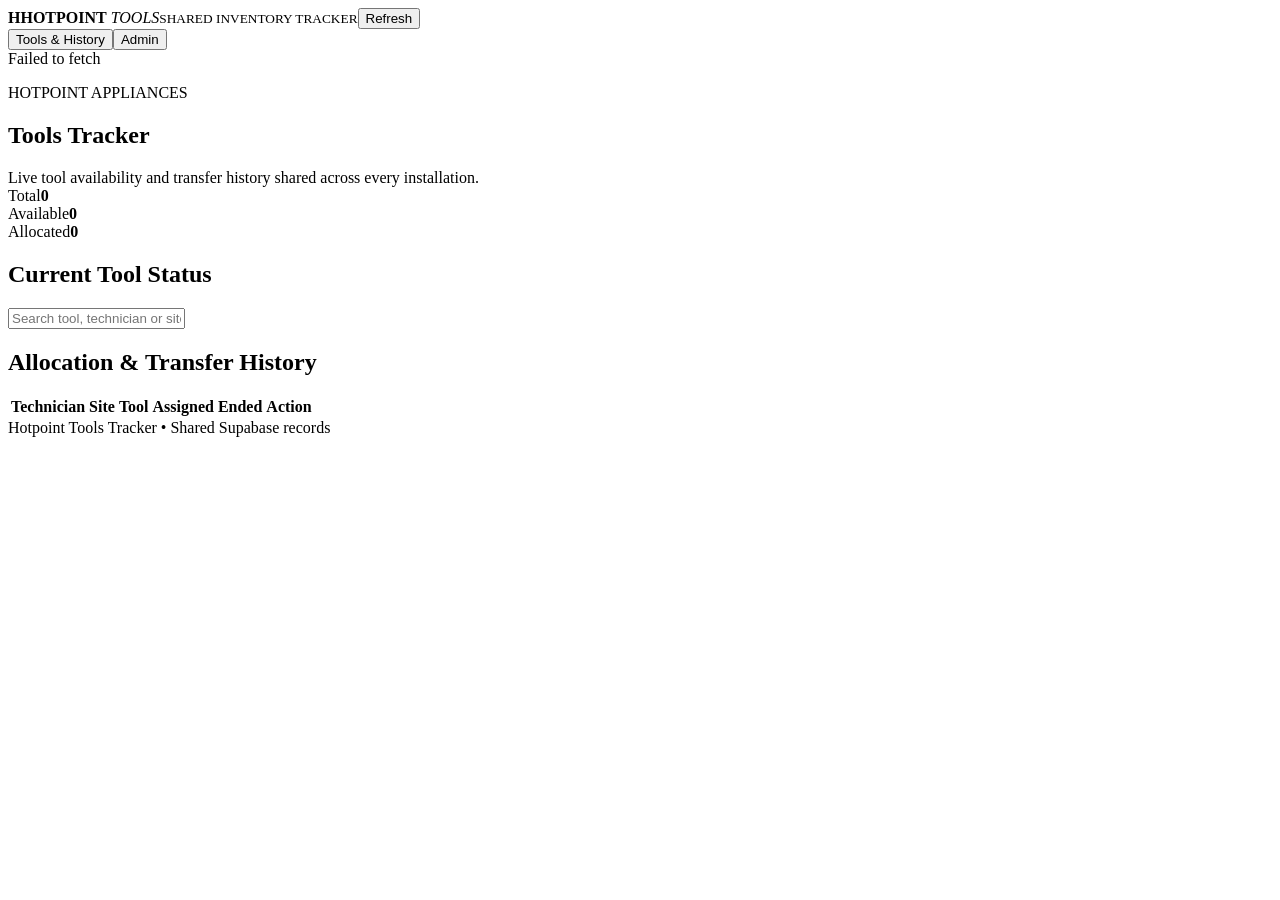
==== index.html @ 63dada76 "Rename index(1).html to index.html" ====
<!doctype html><html lang="en"><head><meta charset="utf-8"><meta name="viewport" content="width=device-width,initial-scale=1"><title>Hotpoint Tools Tracker</title><link rel="stylesheet" href="style.css"></head><body>
<header><div class="stripe"></div><div class="head"><b>H</b><span><strong>HOTPOINT</strong> <em>TOOLS</em><small>SHARED INVENTORY TRACKER</small></span><button id="refresh">Refresh</button></div></header>
<main><nav><button data-view="public" class="active">Tools & History</button><button data-view="admin">Admin</button></nav><div id="message"></div>
<section id="publicView"><div class="hero"><p>HOTPOINT APPLIANCES</p><h1>Tools Tracker</h1><span>Live tool availability and transfer history shared across every installation.</span></div><div class="summary"><article>Total<strong id="total">0</strong></article><article>Available<strong id="free">0</strong></article><article>Allocated<strong id="out">0</strong></article></div><section class="card"><div class="title"><h2>Current Tool Status</h2><input id="search" placeholder="Search tool, technician or site"></div><div id="tools" class="grid"></div></section><section class="card"><h2>Allocation & Transfer History</h2><div class="table"><table><thead><tr><th>Technician</th><th>Site</th><th>Tool</th><th>Assigned</th><th>Ended</th><th>Action</th></tr></thead><tbody id="history"></tbody></table></div></section></section>
<section id="adminView" hidden><form id="login" class="card login"><h2>Administrator Login</h2><label>Username<input id="username" type="text" value="ADMIN" autocomplete="username" required></label><label>Password<input id="password" type="password" autocomplete="current-password" required></label><button>Sign In</button></form><div id="adminPanel" hidden><div class="admin-title"><h1>Inventory Management</h1><button id="logout" class="dark">Log Out</button></div><div class="forms"><form id="addTool" class="card"><h2>Add Tool</h2><label>Name<input id="toolName" required></label><label>Quantity<input id="quantity" type="number" min="1" value="1" required></label><label>Description<textarea id="description" required></textarea></label><button>Add Tool</button></form><form id="assign" class="card"><h2>Assign Tool</h2><label>Tool<select id="toolSelect"></select></label><label>Technician<input id="technician" required></label><label>Site<input id="site" required></label><label>Date<input id="assignDate" type="date" required></label><button>Assign</button></form></div><section class="card"><h2>Manage Tools</h2><p class="hint">Tools currently assigned must first be released.</p><div id="manageTools"></div></section><section class="card"><h2>Active Allocations</h2><div id="active"></div></section></div></section>
</main><dialog id="transfer"><form id="transferForm" method="dialog"><h2>Transfer Tool</h2><p id="transferText"></p><input id="historyId" type="hidden"><label>New technician<input id="newTechnician" required></label><label>New site<input id="newSite" required></label><label>Transfer date<input id="transferDate" type="date" required></label><div class="actions"><button type="button" id="cancel" class="dark">Cancel</button><button>Confirm Transfer</button></div></form></dialog><footer>Hotpoint Tools Tracker • Shared Supabase records</footer><script src="app.js"></script></body></html>
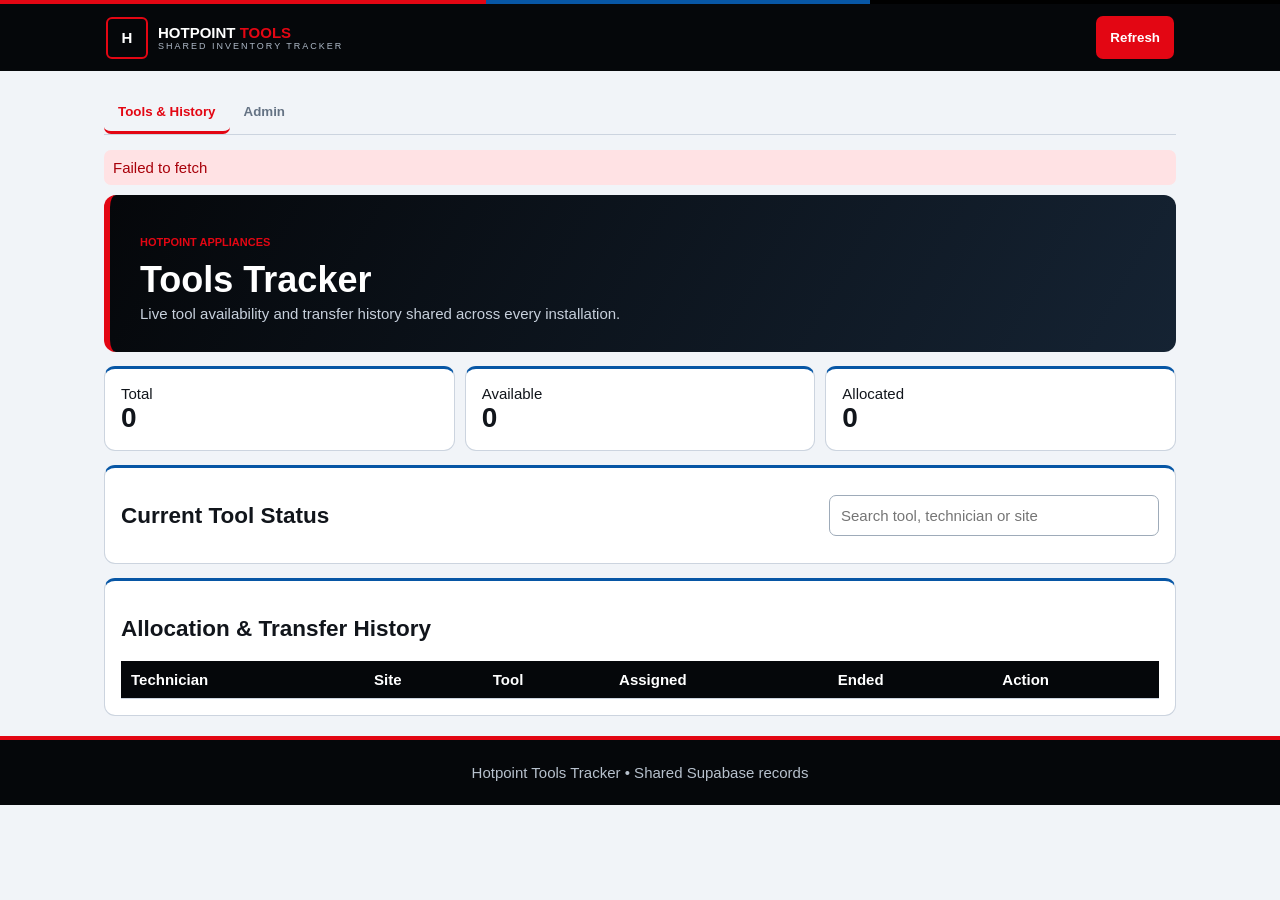
==== commit c2993208: "Update index.html" ====
--- a/index.html
+++ b/index.html
@@ -1,6 +1,456 @@
-<!doctype html><html lang="en"><head><meta charset="utf-8"><meta name="viewport" content="width=device-width,initial-scale=1"><title>Hotpoint Tools Tracker</title><link rel="stylesheet" href="style.css"></head><body>
-<header><div class="stripe"></div><div class="head"><b>H</b><span><strong>HOTPOINT</strong> <em>TOOLS</em><small>SHARED INVENTORY TRACKER</small></span><button id="refresh">Refresh</button></div></header>
-<main><nav><button data-view="public" class="active">Tools & History</button><button data-view="admin">Admin</button></nav><div id="message"></div>
-<section id="publicView"><div class="hero"><p>HOTPOINT APPLIANCES</p><h1>Tools Tracker</h1><span>Live tool availability and transfer history shared across every installation.</span></div><div class="summary"><article>Total<strong id="total">0</strong></article><article>Available<strong id="free">0</strong></article><article>Allocated<strong id="out">0</strong></article></div><section class="card"><div class="title"><h2>Current Tool Status</h2><input id="search" placeholder="Search tool, technician or site"></div><div id="tools" class="grid"></div></section><section class="card"><h2>Allocation & Transfer History</h2><div class="table"><table><thead><tr><th>Technician</th><th>Site</th><th>Tool</th><th>Assigned</th><th>Ended</th><th>Action</th></tr></thead><tbody id="history"></tbody></table></div></section></section>
-<section id="adminView" hidden><form id="login" class="card login"><h2>Administrator Login</h2><label>Username<input id="username" type="text" value="ADMIN" autocomplete="username" required></label><label>Password<input id="password" type="password" autocomplete="current-password" required></label><button>Sign In</button></form><div id="adminPanel" hidden><div class="admin-title"><h1>Inventory Management</h1><button id="logout" class="dark">Log Out</button></div><div class="forms"><form id="addTool" class="card"><h2>Add Tool</h2><label>Name<input id="toolName" required></label><label>Quantity<input id="quantity" type="number" min="1" value="1" required></label><label>Description<textarea id="description" required></textarea></label><button>Add Tool</button></form><form id="assign" class="card"><h2>Assign Tool</h2><label>Tool<select id="toolSelect"></select></label><label>Technician<input id="technician" required></label><label>Site<input id="site" required></label><label>Date<input id="assignDate" type="date" required></label><button>Assign</button></form></div><section class="card"><h2>Manage Tools</h2><p class="hint">Tools currently assigned must first be released.</p><div id="manageTools"></div></section><section class="card"><h2>Active Allocations</h2><div id="active"></div></section></div></section>
-</main><dialog id="transfer"><form id="transferForm" method="dialog"><h2>Transfer Tool</h2><p id="transferText"></p><input id="historyId" type="hidden"><label>New technician<input id="newTechnician" required></label><label>New site<input id="newSite" required></label><label>Transfer date<input id="transferDate" type="date" required></label><div class="actions"><button type="button" id="cancel" class="dark">Cancel</button><button>Confirm Transfer</button></div></form></dialog><footer>Hotpoint Tools Tracker • Shared Supabase records</footer><script src="app.js"></script></body></html>
+<!doctype html>
+<html lang="en">
+<head>
+    <meta charset="utf-8">
+
+    <meta
+        name="viewport"
+        content="width=device-width, initial-scale=1"
+    >
+
+    <title>Hotpoint Tools Tracker</title>
+
+    <link
+        rel="stylesheet"
+        href="style.css"
+    >
+</head>
+
+<body>
+
+    <header>
+        <div class="stripe"></div>
+
+        <div class="head">
+            <b>H</b>
+
+            <span>
+                <strong>HOTPOINT</strong>
+                <em>TOOLS</em>
+
+                <small>
+                    SHARED INVENTORY TRACKER
+                </small>
+            </span>
+
+            <button
+                id="refresh"
+                type="button"
+            >
+                Refresh
+            </button>
+        </div>
+    </header>
+
+    <main>
+
+        <nav>
+            <button
+                type="button"
+                data-view="public"
+                class="active"
+            >
+                Tools &amp; History
+            </button>
+
+            <button
+                type="button"
+                data-view="admin"
+            >
+                Admin
+            </button>
+        </nav>
+
+        <div
+            id="message"
+            role="status"
+            aria-live="polite"
+        ></div>
+
+        <!-- ================================================
+             PUBLIC PAGE
+             ================================================ -->
+
+        <section id="publicView">
+
+            <div class="hero">
+                <p>HOTPOINT APPLIANCES</p>
+
+                <h1>Tools Tracker</h1>
+
+                <span>
+                    Live tool availability and transfer history
+                    shared across every installation.
+                </span>
+            </div>
+
+            <div class="summary">
+                <article>
+                    Total
+                    <strong id="total">0</strong>
+                </article>
+
+                <article>
+                    Available
+                    <strong id="free">0</strong>
+                </article>
+
+                <article>
+                    Allocated
+                    <strong id="out">0</strong>
+                </article>
+            </div>
+
+            <section class="card">
+                <div class="title">
+                    <h2>Current Tool Status</h2>
+
+                    <input
+                        id="search"
+                        type="search"
+                        placeholder="Search tool, technician or site"
+                    >
+                </div>
+
+                <div
+                    id="tools"
+                    class="grid"
+                ></div>
+            </section>
+
+            <section class="card">
+                <h2>
+                    Allocation &amp; Transfer History
+                </h2>
+
+                <div class="table">
+                    <table>
+                        <thead>
+                            <tr>
+                                <th>Technician</th>
+                                <th>Site</th>
+                                <th>Tool</th>
+                                <th>Assigned</th>
+                                <th>Ended</th>
+                                <th>Action</th>
+                            </tr>
+                        </thead>
+
+                        <tbody id="history"></tbody>
+                    </table>
+                </div>
+            </section>
+
+        </section>
+
+        <!-- ================================================
+             ADMIN PAGE
+             ================================================ -->
+
+        <section
+            id="adminView"
+            hidden
+        >
+
+            <form
+                id="login"
+                class="card login"
+            >
+                <h2>Administrator Login</h2>
+
+                <label>
+                    Username
+
+                    <input
+                        id="username"
+                        type="text"
+                        value="ADMIN"
+                        autocomplete="username"
+                        required
+                    >
+                </label>
+
+                <label>
+                    Password
+
+                    <input
+                        id="password"
+                        type="password"
+                        autocomplete="current-password"
+                        required
+                    >
+                </label>
+
+                <button type="submit">
+                    Sign In
+                </button>
+            </form>
+
+            <div
+                id="adminPanel"
+                hidden
+            >
+
+                <div class="admin-title">
+                    <div>
+                        <p class="section-label">
+                            ADMINISTRATION
+                        </p>
+
+                        <h1>
+                            Inventory Management
+                        </h1>
+                    </div>
+
+                    <button
+                        id="logout"
+                        class="dark"
+                        type="button"
+                    >
+                        Log Out
+                    </button>
+                </div>
+
+                <div class="forms">
+
+                    <!-- ADD TOOL -->
+
+                    <form
+                        id="addTool"
+                        class="card"
+                    >
+                        <h2>Add Tool</h2>
+
+                        <p class="form-description">
+                            Add the tool name, quantity and
+                            description.
+                        </p>
+
+                        <label>
+                            Tool name
+
+                            <input
+                                id="toolName"
+                                type="text"
+                                placeholder="Example: Vacuum pump"
+                                required
+                            >
+                        </label>
+
+                        <label>
+                            Quantity
+
+                            <input
+                                id="quantity"
+                                type="number"
+                                min="1"
+                                step="1"
+                                value="1"
+                                required
+                            >
+                        </label>
+
+                        <label>
+                            Description
+
+                            <textarea
+                                id="description"
+                                rows="4"
+                                placeholder="Describe the tool, its use or identification details"
+                                required
+                            ></textarea>
+                        </label>
+
+                        <button type="submit">
+                            Add Tool
+                        </button>
+                    </form>
+
+                    <!-- ASSIGN TOOL -->
+
+                    <form
+                        id="assign"
+                        class="card"
+                    >
+                        <h2>Assign Tool</h2>
+
+                        <p class="form-description">
+                            Assign an available tool to a
+                            technician and site.
+                        </p>
+
+                        <label>
+                            Tool
+
+                            <select
+                                id="toolSelect"
+                                required
+                            ></select>
+                        </label>
+
+                        <label>
+                            Technician
+
+                            <input
+                                id="technician"
+                                type="text"
+                                placeholder="Technician name"
+                                required
+                            >
+                        </label>
+
+                        <label>
+                            Site
+
+                            <input
+                                id="site"
+                                type="text"
+                                placeholder="Site name"
+                                required
+                            >
+                        </label>
+
+                        <label>
+                            Date assigned
+
+                            <input
+                                id="assignDate"
+                                type="date"
+                                required
+                            >
+                        </label>
+
+                        <button type="submit">
+                            Assign Tool
+                        </button>
+                    </form>
+
+                </div>
+
+                <!-- MANAGE TOOLS -->
+
+                <section class="card manage-tools-card">
+                    <div class="card-heading">
+                        <div>
+                            <p class="section-label">
+                                TOOL DETAILS
+                            </p>
+
+                            <h2>Manage Tools</h2>
+
+                            <p class="hint">
+                                Change each tool’s quantity or
+                                description, then select Save Changes.
+                                Allocated tools must be released before
+                                removal.
+                            </p>
+                        </div>
+                    </div>
+
+                    <!--
+                        app.js inserts each tool here with:
+                        - Tool name
+                        - Current description
+                        - Editable quantity
+                        - Editable description
+                        - Save Changes button
+                        - Remove button
+                    -->
+
+                    <div id="manageTools"></div>
+                </section>
+
+                <!-- ACTIVE ALLOCATIONS -->
+
+                <section class="card">
+                    <div class="card-heading">
+                        <div>
+                            <p class="section-label">
+                                CURRENTLY OUT
+                            </p>
+
+                            <h2>Active Allocations</h2>
+                        </div>
+                    </div>
+
+                    <div id="active"></div>
+                </section>
+
+            </div>
+
+        </section>
+
+    </main>
+
+    <!-- ================================================
+         TRANSFER DIALOG
+         ================================================ -->
+
+    <dialog id="transfer">
+        <form
+            id="transferForm"
+            method="dialog"
+        >
+            <h2>Transfer Tool</h2>
+
+            <p id="transferText"></p>
+
+            <input
+                id="historyId"
+                type="hidden"
+            >
+
+            <label>
+                New technician
+
+                <input
+                    id="newTechnician"
+                    type="text"
+                    required
+                >
+            </label>
+
+            <label>
+                New site
+
+                <input
+                    id="newSite"
+                    type="text"
+                    required
+                >
+            </label>
+
+            <label>
+                Transfer date
+
+                <input
+                    id="transferDate"
+                    type="date"
+                    required
+                >
+            </label>
+
+            <div class="actions">
+                <button
+                    type="button"
+                    id="cancel"
+                    class="dark"
+                >
+                    Cancel
+                </button>
+
+                <button type="submit">
+                    Confirm Transfer
+                </button>
+            </div>
+        </form>
+    </dialog>
+
+    <footer>
+        Hotpoint Tools Tracker • Shared Supabase records
+    </footer>
+
+    <script src="app.js"></script>
+
+</body>
+</html>
--- a/style.css
+++ b/style.css
@@ -0,0 +1 @@
+:root{--red:#e30613;--blue:#0756a5;--black:#05070a;--line:#ccd4df;--soft:#f3f6fa;--muted:#657384}*{box-sizing:border-box}body{margin:0;background:#f1f4f8;color:#11151b;font:15px Arial,sans-serif}header{position:sticky;top:0;z-index:5;background:var(--black);color:#fff}.stripe{height:4px;background:linear-gradient(90deg,var(--red) 38%,var(--blue) 38% 68%,#000 68%)}.head{max-width:1100px;margin:auto;padding:12px 16px;display:flex;align-items:center;gap:10px}.head>b{display:grid;place-items:center;width:42px;height:42px;border:2px solid var(--red);border-radius:6px}.head em{color:var(--red);font-style:normal;font-weight:bold}.head small{display:block;color:#aeb9c7;font-size:9px;letter-spacing:2px}.head button{margin-left:auto}main{max-width:1100px;margin:20px auto;padding:0 14px}nav{display:flex;border-bottom:1px solid var(--line);margin-bottom:15px}nav button{color:var(--muted);background:none;border:0;border-bottom:3px solid transparent}nav button.active{color:var(--red);border-color:var(--red)}button{min-height:43px;padding:9px 14px;border:0;border-radius:7px;background:var(--red);color:#fff;font-weight:bold}.dark{background:var(--black)}button:disabled{opacity:.45;cursor:not-allowed}.hero{padding:30px;background:linear-gradient(120deg,#05070a,#152333);color:#fff;border-left:6px solid var(--red);border-radius:12px}.hero p{color:var(--red);font-size:11px;font-weight:bold}.hero h1{font-size:36px;margin:4px 0}.hero span{color:#c7d0dc}.summary{display:grid;grid-template-columns:repeat(3,1fr);gap:10px;margin:14px 0}.summary article,.card{background:#fff;border:1px solid var(--line);border-top:3px solid var(--blue);border-radius:11px;padding:16px}.summary strong{display:block;font-size:28px}.card{margin-bottom:14px}.title,.admin-title{display:flex;justify-content:space-between;gap:12px;align-items:center}.title input{max-width:330px}.grid{display:grid;grid-template-columns:repeat(3,1fr);gap:10px}.tool{background:var(--soft);border-left:4px solid var(--blue);padding:13px;border-radius:7px}.tool h3{margin:0}.tool small{color:var(--muted)}.counts{display:flex;gap:8px;margin-top:10px}.counts span{background:#fff;padding:5px;border-radius:5px}.holder{margin-top:7px;border-top:1px solid var(--line);padding-top:7px}.table{overflow:auto}table{border-collapse:collapse;width:100%;min-width:740px}th{background:var(--black);color:#fff;text-align:left}th,td{padding:10px;border-bottom:1px solid var(--line)}label{display:grid;gap:5px;margin:10px 0;font-weight:bold}input,select,textarea{width:100%;padding:11px;border:1px solid #9eabb9;border-radius:7px;font:inherit}.login{max-width:430px;margin:45px auto}.forms{display:grid;grid-template-columns:1fr 1fr;gap:14px}.allocation,.managed-tool{display:flex;justify-content:space-between;align-items:center;gap:10px;padding:10px;border-bottom:1px solid var(--line)}.managed-tool span{display:grid;gap:2px}.managed-tool small,.hint{color:var(--muted)}.remove{background:var(--black);border:1px solid var(--red)}.actions{display:flex;gap:7px}dialog{width:min(480px,calc(100% - 30px));border:0;border-top:4px solid var(--red);border-radius:12px;padding:20px}dialog::backdrop{background:#000a}#message{padding:9px;margin-bottom:10px;border-radius:7px}#message:empty{display:none}.error{background:#ffe2e4;color:#a8000a}.ok{background:#dff7e9;color:#075b32}footer{text-align:center;padding:24px;background:var(--black);border-top:4px solid var(--red);color:#b7c1cd}@media(max-width:700px){.grid,.forms{grid-template-columns:1fr}.title,.admin-title{align-items:stretch;flex-direction:column}.title input{max-width:none}.hero h1{font-size:28px}.allocation,.managed-tool{align-items:stretch;flex-direction:column}.actions button,.managed-tool button{width:100%;flex:1}}
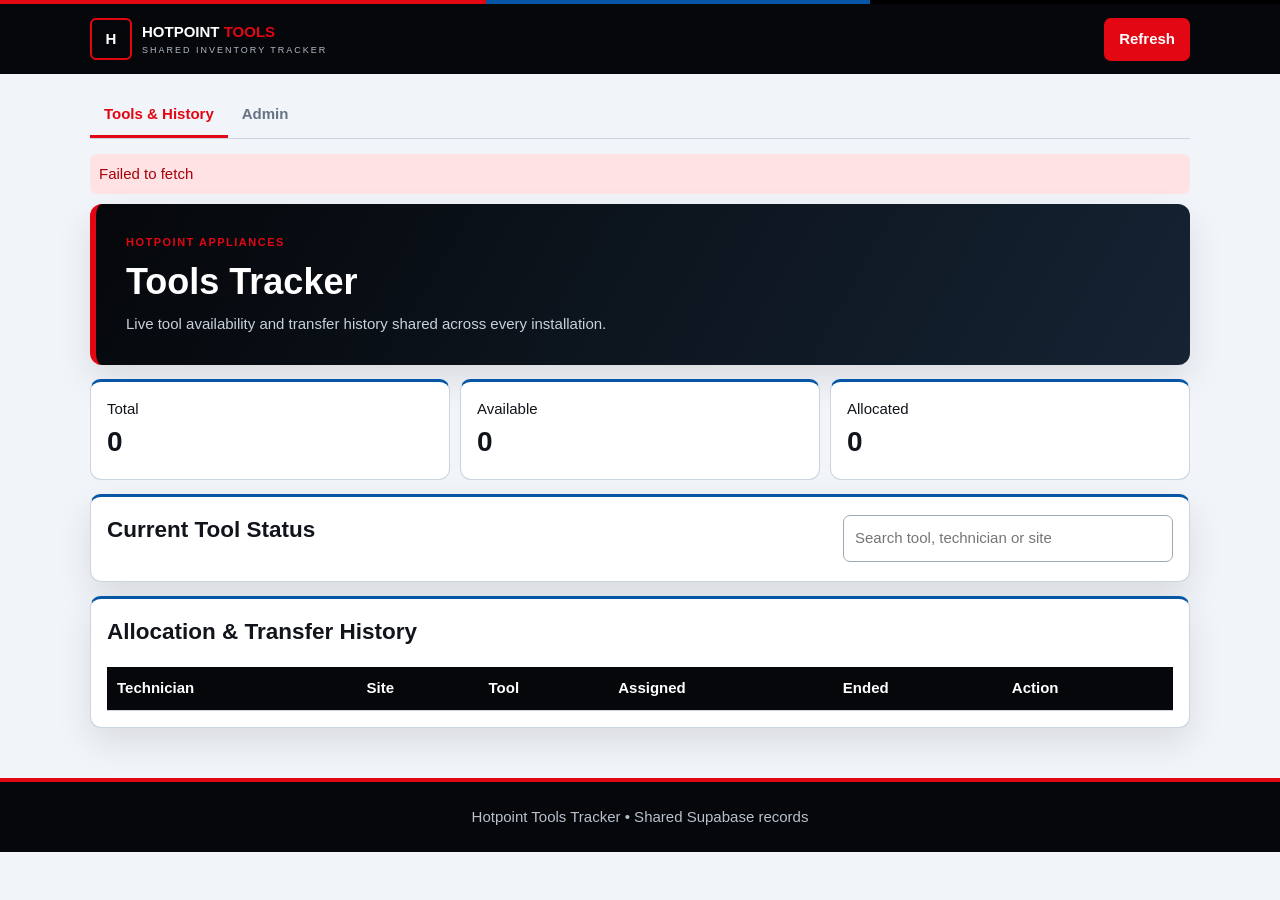
==== commit 4eeee3f7: "Add tool description textarea and update hints Added a textarea for tool description input and updat" ====
--- a/index.html
+++ b/index.html
@@ -289,6 +289,17 @@
                         </label>
 
                         <label>
+                            Tool description
+
+                            <textarea
+                                id="assignDescription"
+                                rows="3"
+                                placeholder="Add or update the selected tool description"
+                                required
+                            ></textarea>
+                        </label>
+
+                        <label>
                             Technician
 
                             <input
@@ -339,8 +350,8 @@
                             <h2>Manage Tools</h2>
 
                             <p class="hint">
-                                Change each tool’s quantity or
-                                description, then select Save Changes.
+                                View each tool’s description or select
+                                Edit Description to update it.
                                 Allocated tools must be released before
                                 removal.
                             </p>
@@ -351,9 +362,7 @@
                         app.js inserts each tool here with:
                         - Tool name
                         - Current description
-                        - Editable quantity
-                        - Editable description
-                        - Save Changes button
+                        - Edit Description button
                         - Remove button
                     -->
 
--- a/style.css
+++ b/style.css
@@ -1 +1,588 @@
-:root{--red:#e30613;--blue:#0756a5;--black:#05070a;--line:#ccd4df;--soft:#f3f6fa;--muted:#657384}*{box-sizing:border-box}body{margin:0;background:#f1f4f8;color:#11151b;font:15px Arial,sans-serif}header{position:sticky;top:0;z-index:5;background:var(--black);color:#fff}.stripe{height:4px;background:linear-gradient(90deg,var(--red) 38%,var(--blue) 38% 68%,#000 68%)}.head{max-width:1100px;margin:auto;padding:12px 16px;display:flex;align-items:center;gap:10px}.head>b{display:grid;place-items:center;width:42px;height:42px;border:2px solid var(--red);border-radius:6px}.head em{color:var(--red);font-style:normal;font-weight:bold}.head small{display:block;color:#aeb9c7;font-size:9px;letter-spacing:2px}.head button{margin-left:auto}main{max-width:1100px;margin:20px auto;padding:0 14px}nav{display:flex;border-bottom:1px solid var(--line);margin-bottom:15px}nav button{color:var(--muted);background:none;border:0;border-bottom:3px solid transparent}nav button.active{color:var(--red);border-color:var(--red)}button{min-height:43px;padding:9px 14px;border:0;border-radius:7px;background:var(--red);color:#fff;font-weight:bold}.dark{background:var(--black)}button:disabled{opacity:.45;cursor:not-allowed}.hero{padding:30px;background:linear-gradient(120deg,#05070a,#152333);color:#fff;border-left:6px solid var(--red);border-radius:12px}.hero p{color:var(--red);font-size:11px;font-weight:bold}.hero h1{font-size:36px;margin:4px 0}.hero span{color:#c7d0dc}.summary{display:grid;grid-template-columns:repeat(3,1fr);gap:10px;margin:14px 0}.summary article,.card{background:#fff;border:1px solid var(--line);border-top:3px solid var(--blue);border-radius:11px;padding:16px}.summary strong{display:block;font-size:28px}.card{margin-bottom:14px}.title,.admin-title{display:flex;justify-content:space-between;gap:12px;align-items:center}.title input{max-width:330px}.grid{display:grid;grid-template-columns:repeat(3,1fr);gap:10px}.tool{background:var(--soft);border-left:4px solid var(--blue);padding:13px;border-radius:7px}.tool h3{margin:0}.tool small{color:var(--muted)}.counts{display:flex;gap:8px;margin-top:10px}.counts span{background:#fff;padding:5px;border-radius:5px}.holder{margin-top:7px;border-top:1px solid var(--line);padding-top:7px}.table{overflow:auto}table{border-collapse:collapse;width:100%;min-width:740px}th{background:var(--black);color:#fff;text-align:left}th,td{padding:10px;border-bottom:1px solid var(--line)}label{display:grid;gap:5px;margin:10px 0;font-weight:bold}input,select,textarea{width:100%;padding:11px;border:1px solid #9eabb9;border-radius:7px;font:inherit}.login{max-width:430px;margin:45px auto}.forms{display:grid;grid-template-columns:1fr 1fr;gap:14px}.allocation,.managed-tool{display:flex;justify-content:space-between;align-items:center;gap:10px;padding:10px;border-bottom:1px solid var(--line)}.managed-tool span{display:grid;gap:2px}.managed-tool small,.hint{color:var(--muted)}.remove{background:var(--black);border:1px solid var(--red)}.actions{display:flex;gap:7px}dialog{width:min(480px,calc(100% - 30px));border:0;border-top:4px solid var(--red);border-radius:12px;padding:20px}dialog::backdrop{background:#000a}#message{padding:9px;margin-bottom:10px;border-radius:7px}#message:empty{display:none}.error{background:#ffe2e4;color:#a8000a}.ok{background:#dff7e9;color:#075b32}footer{text-align:center;padding:24px;background:var(--black);border-top:4px solid var(--red);color:#b7c1cd}@media(max-width:700px){.grid,.forms{grid-template-columns:1fr}.title,.admin-title{align-items:stretch;flex-direction:column}.title input{max-width:none}.hero h1{font-size:28px}.allocation,.managed-tool{align-items:stretch;flex-direction:column}.actions button,.managed-tool button{width:100%;flex:1}}
+:root {
+    --red: #e30613;
+    --red-dark: #a8000a;
+    --blue: #0756a5;
+    --black: #05070a;
+    --line: #ccd4df;
+    --soft: #f3f6fa;
+    --muted: #657384;
+    --white: #ffffff;
+    --green: #087443;
+    --green-soft: #dff7e9;
+    --red-soft: #ffe2e4;
+    --shadow: 0 14px 35px rgba(0, 0, 0, 0.1);
+}
+
+* {
+    box-sizing: border-box;
+}
+
+html {
+    scroll-behavior: smooth;
+}
+
+body {
+    margin: 0;
+    background: #f1f4f8;
+    color: #11151b;
+    font: 15px Arial, Helvetica, sans-serif;
+    line-height: 1.5;
+}
+
+button,
+input,
+select,
+textarea {
+    font: inherit;
+}
+
+/* =========================================================
+   HEADER
+   ========================================================= */
+
+header {
+    position: sticky;
+    top: 0;
+    z-index: 5;
+    color: var(--white);
+    background: var(--black);
+}
+
+.stripe {
+    height: 4px;
+    background: linear-gradient(
+        90deg,
+        var(--red) 0 38%,
+        var(--blue) 38% 68%,
+        #000 68%
+    );
+}
+
+.head {
+    width: min(1100px, calc(100% - 28px));
+    min-height: 70px;
+    margin: auto;
+    display: flex;
+    align-items: center;
+    gap: 10px;
+}
+
+.head > b {
+    width: 42px;
+    height: 42px;
+    display: grid;
+    place-items: center;
+    border: 2px solid var(--red);
+    border-radius: 6px;
+}
+
+.head em {
+    color: var(--red);
+    font-style: normal;
+    font-weight: bold;
+}
+
+.head small {
+    display: block;
+    color: #aeb9c7;
+    font-size: 9px;
+    letter-spacing: 2px;
+}
+
+.head button {
+    margin-left: auto;
+}
+
+/* =========================================================
+   MAIN LAYOUT
+   ========================================================= */
+
+main {
+    width: min(1100px, calc(100% - 28px));
+    margin: 20px auto 50px;
+}
+
+nav {
+    display: flex;
+    margin-bottom: 15px;
+    border-bottom: 1px solid var(--line);
+}
+
+nav button {
+    color: var(--muted);
+    background: transparent;
+    border: 0;
+    border-bottom: 3px solid transparent;
+    border-radius: 0;
+}
+
+nav button.active {
+    color: var(--red);
+    border-bottom-color: var(--red);
+}
+
+/* =========================================================
+   BUTTONS
+   ========================================================= */
+
+button {
+    min-height: 43px;
+    padding: 9px 14px;
+    color: var(--white);
+    background: var(--red);
+    border: 1px solid transparent;
+    border-radius: 7px;
+    font-weight: bold;
+    cursor: pointer;
+    transition:
+        transform 0.15s ease,
+        box-shadow 0.15s ease,
+        background 0.15s ease;
+}
+
+button:hover,
+button:focus-visible {
+    background: var(--red-dark);
+    box-shadow:
+        0 0 0 3px rgba(227, 6, 19, 0.17),
+        0 0 15px rgba(227, 6, 19, 0.25);
+    outline: none;
+}
+
+button:active {
+    transform: translateY(1px);
+}
+
+button:disabled {
+    opacity: 0.45;
+    cursor: not-allowed;
+    box-shadow: none;
+}
+
+.dark {
+    background: var(--black);
+}
+
+/* =========================================================
+   HERO
+   ========================================================= */
+
+.hero {
+    padding: 30px;
+    color: var(--white);
+    background:
+        linear-gradient(
+            120deg,
+            #05070a,
+            #152333
+        );
+    border-left: 6px solid var(--red);
+    border-radius: 12px;
+    box-shadow: var(--shadow);
+}
+
+.hero p,
+.section-label {
+    margin: 0;
+    color: var(--red);
+    font-size: 11px;
+    font-weight: bold;
+    letter-spacing: 1.5px;
+}
+
+.hero h1 {
+    margin: 4px 0;
+    font-size: 36px;
+}
+
+.hero span {
+    color: #c7d0dc;
+}
+
+/* =========================================================
+   SUMMARY
+   ========================================================= */
+
+.summary {
+    display: grid;
+    grid-template-columns: repeat(3, 1fr);
+    gap: 10px;
+    margin: 14px 0;
+}
+
+.summary article {
+    padding: 16px;
+    background: var(--white);
+    border: 1px solid var(--line);
+    border-top: 3px solid var(--blue);
+    border-radius: 11px;
+}
+
+.summary strong {
+    display: block;
+    font-size: 28px;
+}
+
+/* =========================================================
+   CARDS
+   ========================================================= */
+
+.card {
+    margin-bottom: 14px;
+    padding: 16px;
+    background: var(--white);
+    border: 1px solid var(--line);
+    border-top: 3px solid var(--blue);
+    border-radius: 11px;
+    box-shadow: var(--shadow);
+}
+
+.card h1,
+.card h2 {
+    margin-top: 0;
+}
+
+.title,
+.admin-title,
+.card-heading {
+    display: flex;
+    align-items: center;
+    justify-content: space-between;
+    gap: 12px;
+}
+
+.title input {
+    max-width: 330px;
+}
+
+.form-description,
+.hint {
+    color: var(--muted);
+}
+
+/* =========================================================
+   FORM CONTROLS
+   ========================================================= */
+
+label {
+    display: grid;
+    gap: 5px;
+    margin: 10px 0;
+    font-weight: bold;
+}
+
+input,
+select,
+textarea {
+    width: 100%;
+    padding: 11px;
+    color: #11151b;
+    background: var(--white);
+    border: 1px solid #9eabb9;
+    border-radius: 7px;
+    outline: none;
+}
+
+input:hover,
+select:hover,
+textarea:hover,
+input:focus,
+select:focus,
+textarea:focus {
+    border-color: var(--red);
+    box-shadow:
+        0 0 0 3px rgba(227, 6, 19, 0.15);
+}
+
+textarea {
+    resize: vertical;
+}
+
+/* =========================================================
+   PUBLIC TOOL CARDS
+   ========================================================= */
+
+.grid {
+    display: grid;
+    grid-template-columns: repeat(3, 1fr);
+    gap: 10px;
+}
+
+.tool {
+    padding: 13px;
+    background: var(--soft);
+    border-left: 4px solid var(--blue);
+    border-radius: 7px;
+}
+
+.tool h3 {
+    margin: 0 0 5px;
+}
+
+.tool-description {
+    min-height: 42px;
+    margin: 5px 0 10px;
+    color: var(--muted);
+}
+
+.tool small {
+    color: var(--muted);
+}
+
+.counts {
+    display: flex;
+    flex-wrap: wrap;
+    gap: 8px;
+    margin-top: 10px;
+}
+
+.counts span {
+    padding: 5px;
+    background: var(--white);
+    border-radius: 5px;
+}
+
+.holder {
+    margin-top: 7px;
+    padding-top: 7px;
+    border-top: 1px solid var(--line);
+}
+
+/* =========================================================
+   TABLE
+   ========================================================= */
+
+.table {
+    overflow-x: auto;
+}
+
+table {
+    width: 100%;
+    min-width: 740px;
+    border-collapse: collapse;
+}
+
+th {
+    color: var(--white);
+    background: var(--black);
+    text-align: left;
+}
+
+th,
+td {
+    padding: 10px;
+    border-bottom: 1px solid var(--line);
+}
+
+/* =========================================================
+   ADMIN
+   ========================================================= */
+
+.login {
+    max-width: 430px;
+    margin: 45px auto;
+}
+
+.forms {
+    display: grid;
+    grid-template-columns: 1fr 1fr;
+    gap: 14px;
+}
+
+.allocation {
+    display: flex;
+    align-items: center;
+    justify-content: space-between;
+    gap: 10px;
+    padding: 10px;
+    border-bottom: 1px solid var(--line);
+}
+
+/* =========================================================
+   MANAGE TOOLS
+   ========================================================= */
+
+.manage-tools-card {
+    overflow: hidden;
+}
+
+.managed-tool {
+    display: grid;
+    grid-template-columns:
+        minmax(150px, 0.7fr)
+        minmax(280px, 2fr)
+        auto;
+    align-items: end;
+    gap: 14px;
+    padding: 16px 0;
+    border-bottom: 1px solid var(--line);
+}
+
+.managed-tool:last-child {
+    border-bottom: 0;
+}
+
+.managed-tool-heading {
+    display: grid;
+    align-self: center;
+    gap: 4px;
+}
+
+.managed-tool-heading b {
+    font-size: 16px;
+}
+
+.managed-tool small {
+    color: var(--muted);
+}
+
+.managed-tool-fields {
+    display: grid;
+    grid-template-columns: 110px 1fr;
+    gap: 10px;
+}
+
+.managed-tool-fields label {
+    margin: 0;
+}
+
+.managed-tool-fields textarea {
+    min-height: 48px;
+}
+
+.managed-tool-actions,
+.actions {
+    display: flex;
+    gap: 7px;
+}
+
+.remove {
+    background: var(--black);
+    border-color: var(--red);
+}
+
+/* =========================================================
+   TRANSFER DIALOG
+   ========================================================= */
+
+dialog {
+    width: min(480px, calc(100% - 30px));
+    padding: 20px;
+    border: 0;
+    border-top: 4px solid var(--red);
+    border-radius: 12px;
+}
+
+dialog::backdrop {
+    background: rgba(0, 0, 0, 0.68);
+}
+
+/* =========================================================
+   MESSAGES
+   ========================================================= */
+
+#message {
+    padding: 9px;
+    margin-bottom: 10px;
+    border-radius: 7px;
+}
+
+#message:empty {
+    display: none;
+}
+
+.error {
+    color: var(--red-dark);
+    background: var(--red-soft);
+}
+
+.ok {
+    color: var(--green);
+    background: var(--green-soft);
+}
+
+/* =========================================================
+   FOOTER
+   ========================================================= */
+
+footer {
+    padding: 24px;
+    color: #b7c1cd;
+    background: var(--black);
+    border-top: 4px solid var(--red);
+    text-align: center;
+}
+
+/* =========================================================
+   TABLET
+   ========================================================= */
+
+@media (max-width: 850px) {
+    .managed-tool {
+        grid-template-columns: 1fr;
+    }
+
+    .managed-tool-fields {
+        grid-template-columns: 120px 1fr;
+    }
+
+    .managed-tool-actions button {
+        flex: 1;
+    }
+}
+
+/* =========================================================
+   MOBILE
+   ========================================================= */
+
+@media (max-width: 700px) {
+    .grid,
+    .forms {
+        grid-template-columns: 1fr;
+    }
+
+    .title,
+    .admin-title {
+        align-items: stretch;
+        flex-direction: column;
+    }
+
+    .title input {
+        max-width: none;
+    }
+
+    .hero {
+        padding: 22px;
+    }
+
+    .hero h1 {
+        font-size: 28px;
+    }
+
+    .summary {
+        gap: 6px;
+    }
+
+    .summary article {
+        padding: 10px;
+    }
+
+    .summary strong {
+        font-size: 23px;
+    }
+
+    .allocation {
+        align-items: stretch;
+        flex-direction: column;
+    }
+
+    .managed-tool-fields {
+        grid-template-columns: 1fr;
+    }
+
+    .actions button,
+    .managed-tool-actions button {
+        width: 100%;
+        flex: 1;
+    }
+}
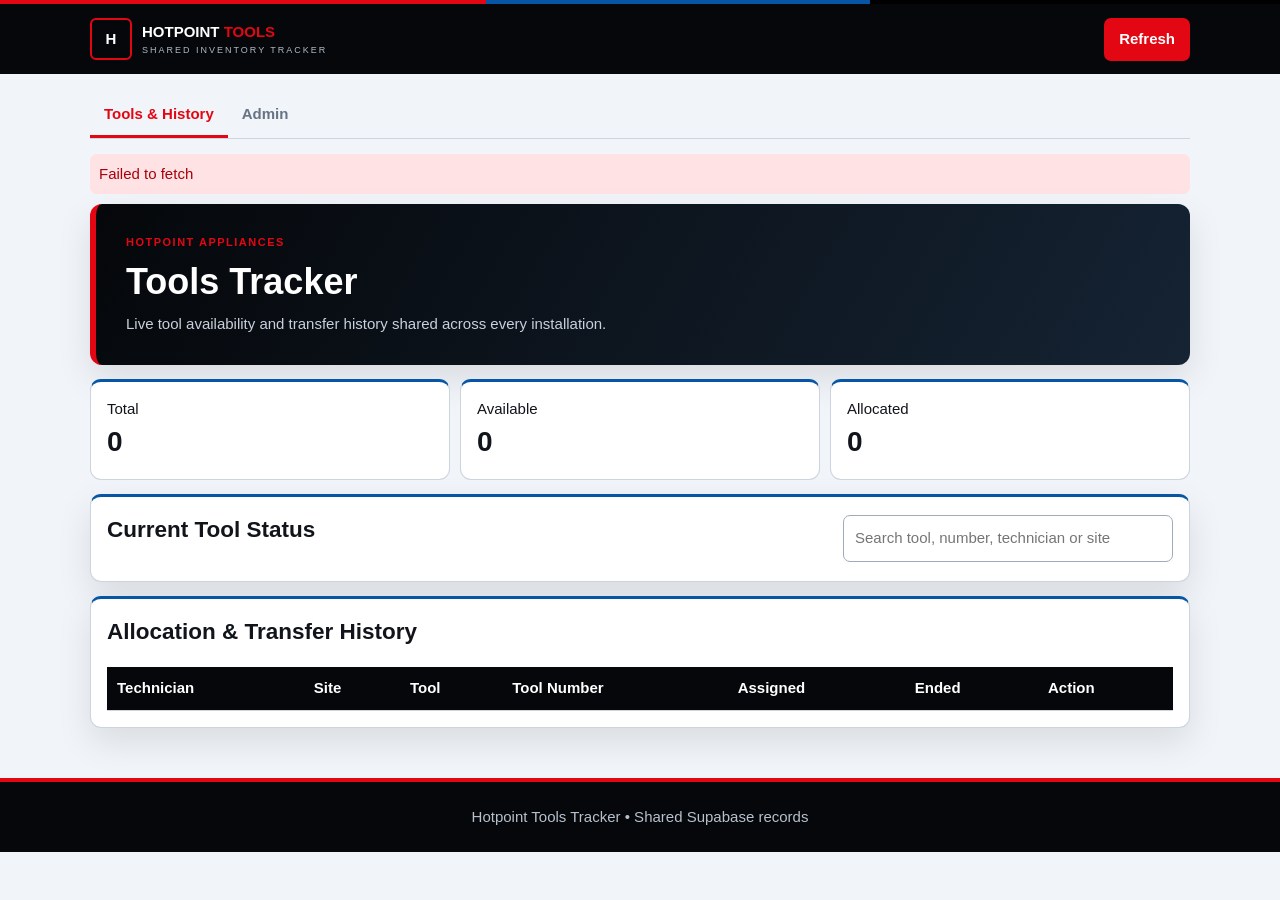
==== commit 50206515: "Modify search and tool description fields in index.html Updated input fields to include tool number " ====
--- a/index.html
+++ b/index.html
@@ -108,7 +108,7 @@
                     <input
                         id="search"
                         type="search"
-                        placeholder="Search tool, technician or site"
+                        placeholder="Search tool, number, technician or site"
                     >
                 </div>
 
@@ -130,6 +130,7 @@
                                 <th>Technician</th>
                                 <th>Site</th>
                                 <th>Tool</th>
+                                <th>Tool Number</th>
                                 <th>Assigned</th>
                                 <th>Ended</th>
                                 <th>Action</th>
@@ -289,14 +290,15 @@
                         </label>
 
                         <label>
-                            Tool description
-
-                            <textarea
-                                id="assignDescription"
-                                rows="3"
-                                placeholder="Add or update the selected tool description"
-                                required
-                            ></textarea>
+                            Tool number
+
+                            <input
+                                id="assignToolNumber"
+                                type="text"
+                                placeholder="Example: FL-02/A"
+                                autocomplete="off"
+                                required
+                            >
                         </label>
 
                         <label>
--- a/style.css
+++ b/style.css
@@ -436,6 +436,13 @@
     color: var(--muted);
 }
 
+.managed-tool-description {
+    align-self: center;
+    margin: 0;
+    color: var(--muted);
+    overflow-wrap: anywhere;
+}
+
 .managed-tool-fields {
     display: grid;
     grid-template-columns: 110px 1fr;
@@ -453,6 +460,7 @@
 .managed-tool-actions,
 .actions {
     display: flex;
+    flex-wrap: wrap;
     gap: 7px;
 }
 
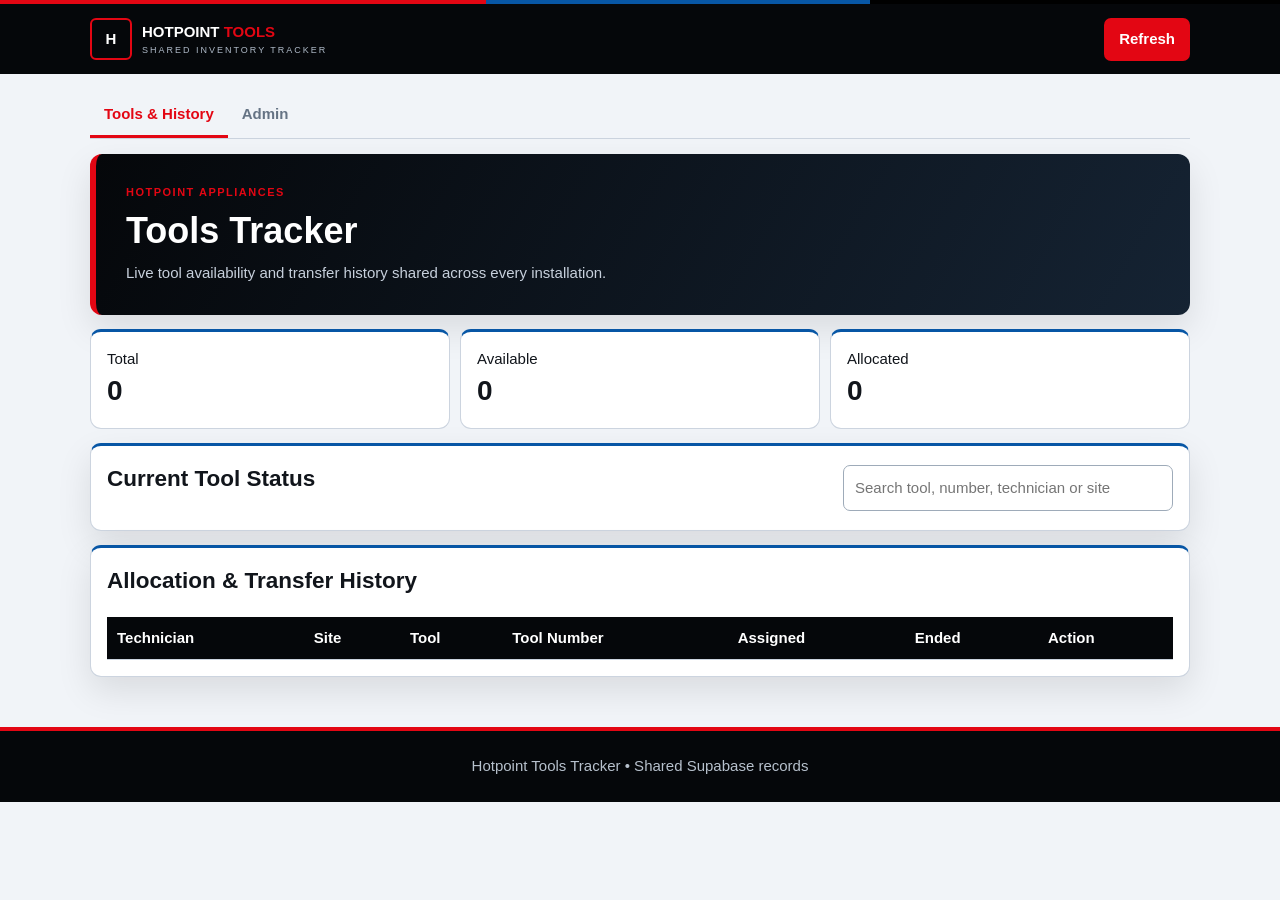
==== commit cbda37b6: "Rename index (1).html to index.html" ====
--- a/index.html
+++ b/index.html
@@ -276,9 +276,19 @@
                         <h2>Assign Tool</h2>
 
                         <p class="form-description">
-                            Assign an available tool to a
-                            technician and site.
+                            Choose today or a past date, then select an
+                            available tool, its number, technician and site.
                         </p>
+
+                        <label>
+                            Date assigned
+
+                            <input
+                                id="assignDate"
+                                type="date"
+                                required
+                            >
+                        </label>
 
                         <label>
                             Tool
@@ -323,15 +333,7 @@
                             >
                         </label>
 
-                        <label>
-                            Date assigned
-
-                            <input
-                                id="assignDate"
-                                type="date"
-                                required
-                            >
-                        </label>
+
 
                         <button type="submit">
                             Assign Tool
@@ -352,8 +354,9 @@
                             <h2>Manage Tools</h2>
 
                             <p class="hint">
-                                View each tool’s description or select
-                                Edit Description to update it.
+                                Edit each tool’s name, total quantity or
+                                description. Changes update
+                                Current Tool Status immediately.
                                 Allocated tools must be released before
                                 removal.
                             </p>
